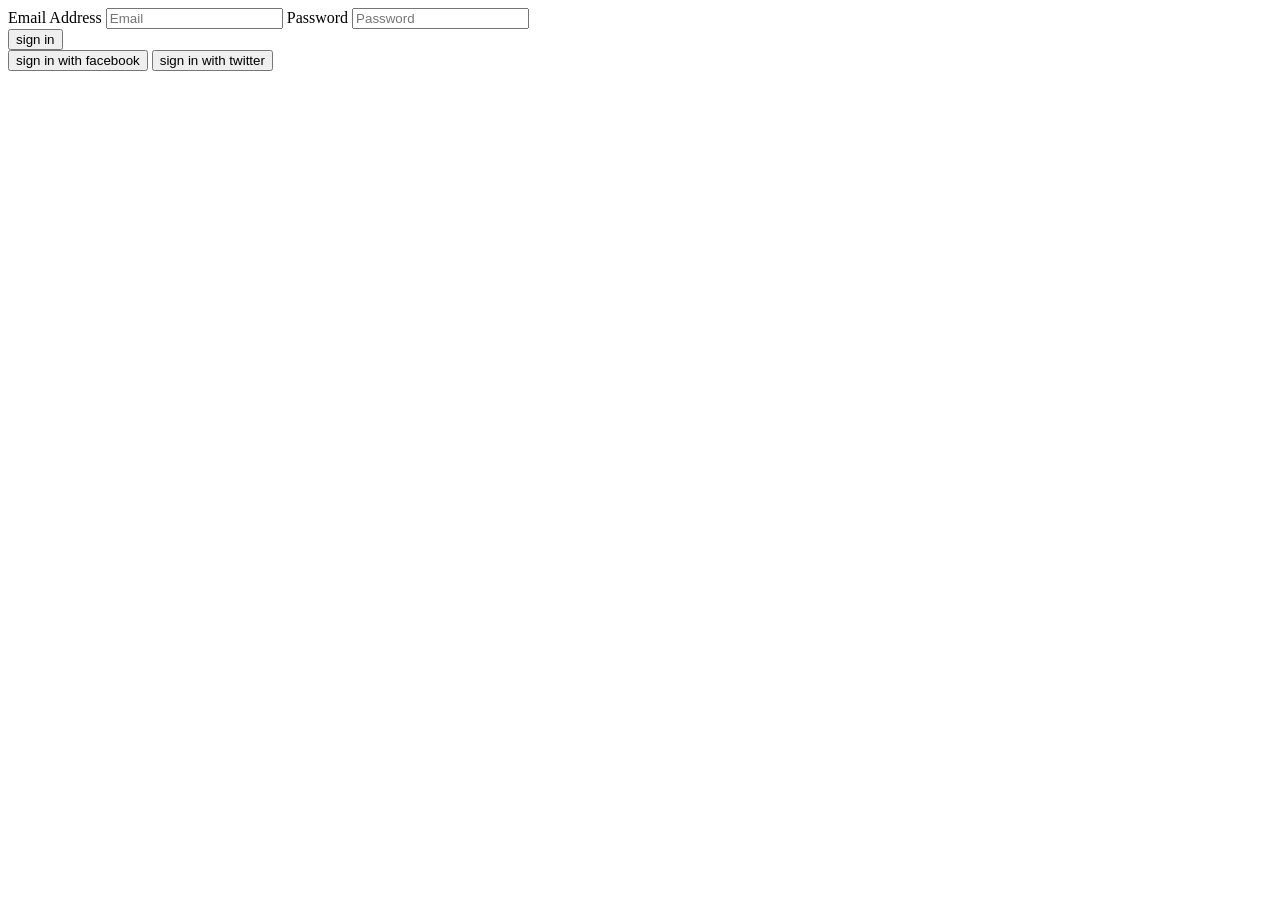
==== src/main/resources/templates/login.html @ 51a3e51b "Initial commit" ====
<!DOCTYPE html>
<html lang="en" xmlns="http://www.w3.org/1999/xhtml" xmlns:th="http://www.thymeleaf.org"
      xmlns:sec="http://www.thymeleaf.org/extras/spring-security">
<head>
    <meta charset="UTF-8">
    <title>Login</title>
</head>
<body>
<div class="">
    <form th:method="POST" th:action="@{/do-login}">
        <div class="form-group">
            <label>Email Address</label>
            <input class="au-input au-input--full" name="email" placeholder="Email" type="email">

            <label>Password</label>
            <input class="au-input au-input--full" type="password" name="password"
                   placeholder="Password">
        </div>


        <button class="au-btn au-btn--block au-btn--green m-b-20" type="submit">sign in</button>
        <div class="social-login-content">
            <div class="social-button">
                <button class="au-btn au-btn--block au-btn--blue m-b-20">sign in with facebook
                </button>
                <button class="au-btn au-btn--block au-btn--blue2">sign in with twitter</button>
            </div>
        </div>
    </form>
</div>
</body>
</html>
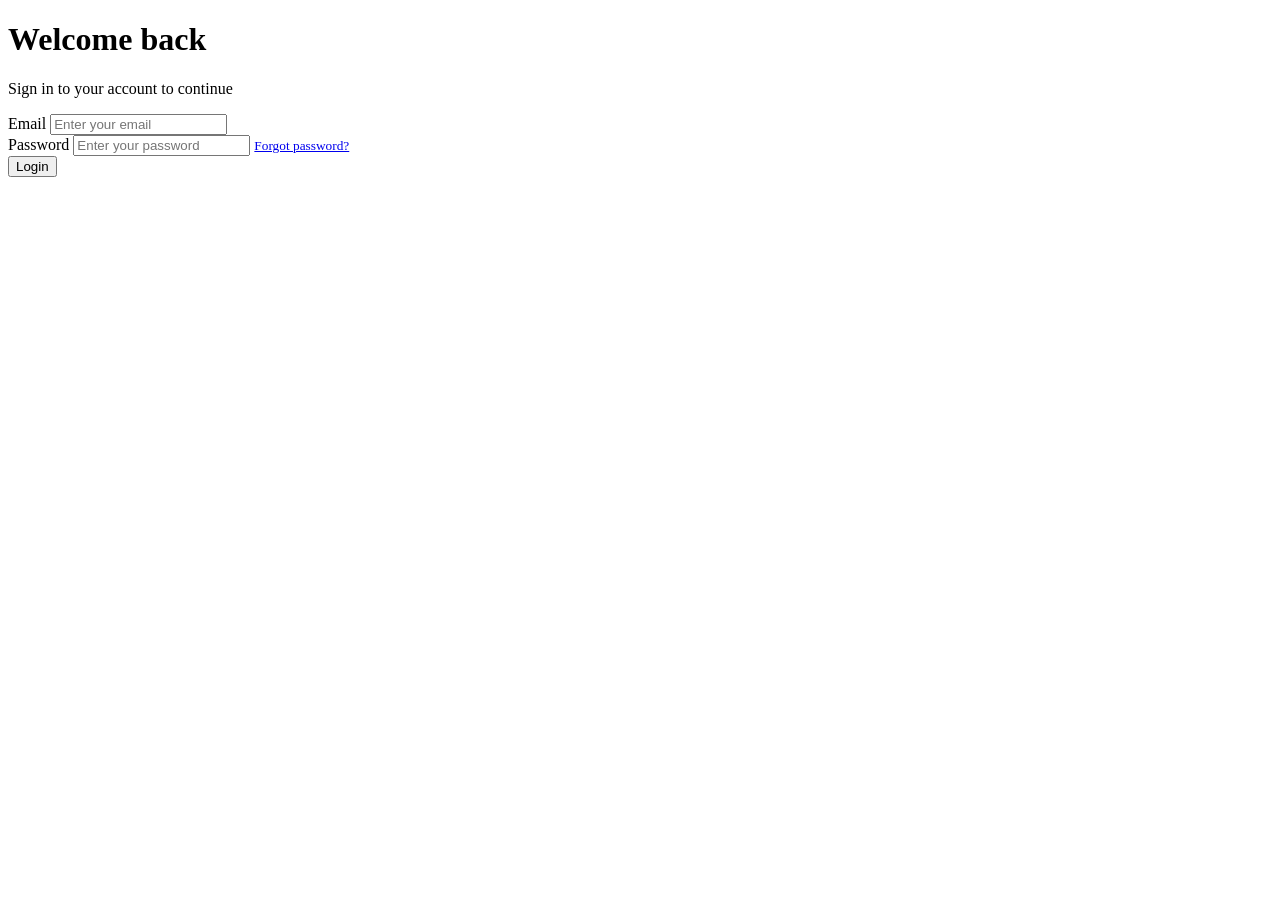
==== commit f0083a42: "proto 1.0" ====
--- a/src/main/resources/templates/login.html
+++ b/src/main/resources/templates/login.html
@@ -1,32 +1,72 @@
 <!DOCTYPE html>
-<html lang="en" xmlns="http://www.w3.org/1999/xhtml" xmlns:th="http://www.thymeleaf.org"
-      xmlns:sec="http://www.thymeleaf.org/extras/spring-security">
+<html lang="en" xmlns="http://www.w3.org/1999/xhtml" xmlns:th="http://www.thymeleaf.org">
+
 <head>
-    <meta charset="UTF-8">
+    <meta charset="utf-8">
+    <meta http-equiv="X-UA-Compatible" content="IE=edge">
+    <meta name="viewport" content="width=device-width, initial-scale=1, shrink-to-fit=no">
+    <meta name="author" content="Tony">
+
+    <link rel="preconnect" href="https://fonts.gstatic.com">
+    <link rel="shortcut icon" href="/static/img/icons/icon-48x48.png">
+    <link rel="shortcut icon" th:href="@{/img/icons/icon-48x48.png}">
+    <link rel="canonical" href="https://demo-basic.adminkit.io/pages-sign-in.html"/>
+
     <title>Login</title>
+
+    <link href="/static/css/app.css" rel="stylesheet">
+    <link th:href="@{/css/app.css}" rel="stylesheet">
+    <link href="https://fonts.googleapis.com/css2?family=Inter:wght@300;400;600&display=swap" rel="stylesheet">
 </head>
+
 <body>
-<div class="">
-    <form th:method="POST" th:action="@{/do-login}">
-        <div class="form-group">
-            <label>Email Address</label>
-            <input class="au-input au-input--full" name="email" placeholder="Email" type="email">
+<main class="d-flex w-100">
+    <div class="container d-flex flex-column">
+        <div class="row vh-100">
+            <div class="col-sm-10 col-md-8 col-lg-6 mx-auto d-table h-100">
+                <div class="d-table-cell align-middle">
 
-            <label>Password</label>
-            <input class="au-input au-input--full" type="password" name="password"
-                   placeholder="Password">
-        </div>
+                    <div class="text-center mt-4">
+                        <h1 class="h2">Welcome back</h1>
+                        <p class="lead">
+                            Sign in to your account to continue
+                        </p>
+                    </div>
 
+                    <div class="card">
+                        <div class="card-body">
+                            <div class="m-sm-4">
 
-        <button class="au-btn au-btn--block au-btn--green m-b-20" type="submit">sign in</button>
-        <div class="social-login-content">
-            <div class="social-button">
-                <button class="au-btn au-btn--block au-btn--blue m-b-20">sign in with facebook
-                </button>
-                <button class="au-btn au-btn--block au-btn--blue2">sign in with twitter</button>
+                                <form th:method="POST" th:action="@{/do-login}">
+                                    <div class="mb-3">
+                                        <label class="form-label">Email</label>
+                                        <input class="form-control form-control-lg" type="email" name="email"
+                                               placeholder="Enter your email"/>
+                                    </div>
+                                    <div class="mb-3">
+                                        <label class="form-label">Password</label>
+                                        <input class="form-control form-control-lg" type="password" name="password"
+                                               placeholder="Enter your password"/>
+                                        <small>
+                                            <a href="#">Forgot password?</a>
+                                        </small>
+                                    </div>
+                                    <div class="text-center mt-3">
+                                        <button type="submit">Login</button>
+                                    </div>
+                                </form>
+                            </div>
+                        </div>
+                    </div>
+
+                </div>
             </div>
         </div>
-    </form>
-</div>
+    </div>
+</main>
+
+<script src="js/app.js"></script>
+
 </body>
+
 </html>
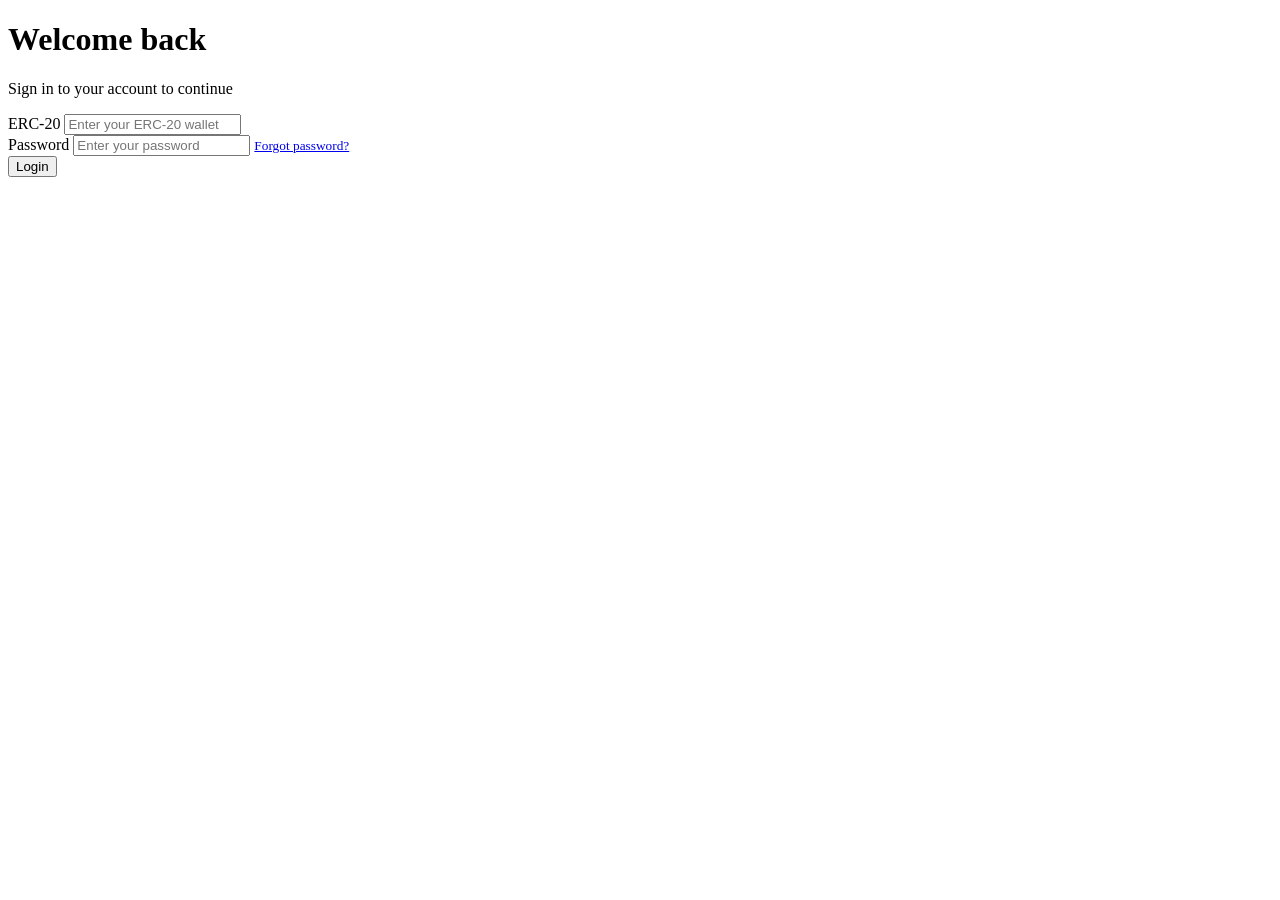
==== commit 8e8d4960: "regular 23 11 2023" ====
--- a/src/main/resources/templates/login.html
+++ b/src/main/resources/templates/login.html
@@ -1,6 +1,6 @@
 <!DOCTYPE html>
-<html lang="en" xmlns="http://www.w3.org/1999/xhtml" xmlns:th="http://www.thymeleaf.org">
-
+<html lang="en" xmlns:th="http://www.thymeleaf.org"
+      xmlns:sec="http://www.thymeleaf.org/extras/spring-security">
 <head>
     <meta charset="utf-8">
     <meta http-equiv="X-UA-Compatible" content="IE=edge">
@@ -8,13 +8,13 @@
     <meta name="author" content="Tony">
 
     <link rel="preconnect" href="https://fonts.gstatic.com">
-    <link rel="shortcut icon" href="/static/img/icons/icon-48x48.png">
-    <link rel="shortcut icon" th:href="@{/img/icons/icon-48x48.png}">
-    <link rel="canonical" href="https://demo-basic.adminkit.io/pages-sign-in.html"/>
+    <link rel="shortcut icon" href="../../img/icons/icon-48x48.png">
+    <link type="icon/css" rel="shortcut icon" th:href="@{/img/icons/icon-48x48.png}">
+    <link rel="canonical" href="https://demo-basic.adminkit.io/">
 
-    <title>Login</title>
+    <title>Dashboard</title>
 
-    <link href="/static/css/app.css" rel="stylesheet">
+    <link href="css/app.css" rel="stylesheet">
     <link th:href="@{/css/app.css}" rel="stylesheet">
     <link href="https://fonts.googleapis.com/css2?family=Inter:wght@300;400;600&display=swap" rel="stylesheet">
 </head>
@@ -39,9 +39,9 @@
 
                                 <form th:method="POST" th:action="@{/do-login}">
                                     <div class="mb-3">
-                                        <label class="form-label">Email</label>
-                                        <input class="form-control form-control-lg" type="email" name="email"
-                                               placeholder="Enter your email"/>
+                                        <label class="form-label">ERC-20</label>
+                                        <input class="form-control form-control-lg" type="text" name="erc20"
+                                               placeholder="Enter your ERC-20 wallet"/>
                                     </div>
                                     <div class="mb-3">
                                         <label class="form-label">Password</label>
@@ -51,9 +51,7 @@
                                             <a href="#">Forgot password?</a>
                                         </small>
                                     </div>
-                                    <div class="text-center mt-3">
-                                        <button type="submit">Login</button>
-                                    </div>
+                                    <button type="submit">Login</button>
                                 </form>
                             </div>
                         </div>
@@ -64,9 +62,5 @@
         </div>
     </div>
 </main>
-
-<script src="js/app.js"></script>
-
 </body>
-
 </html>
